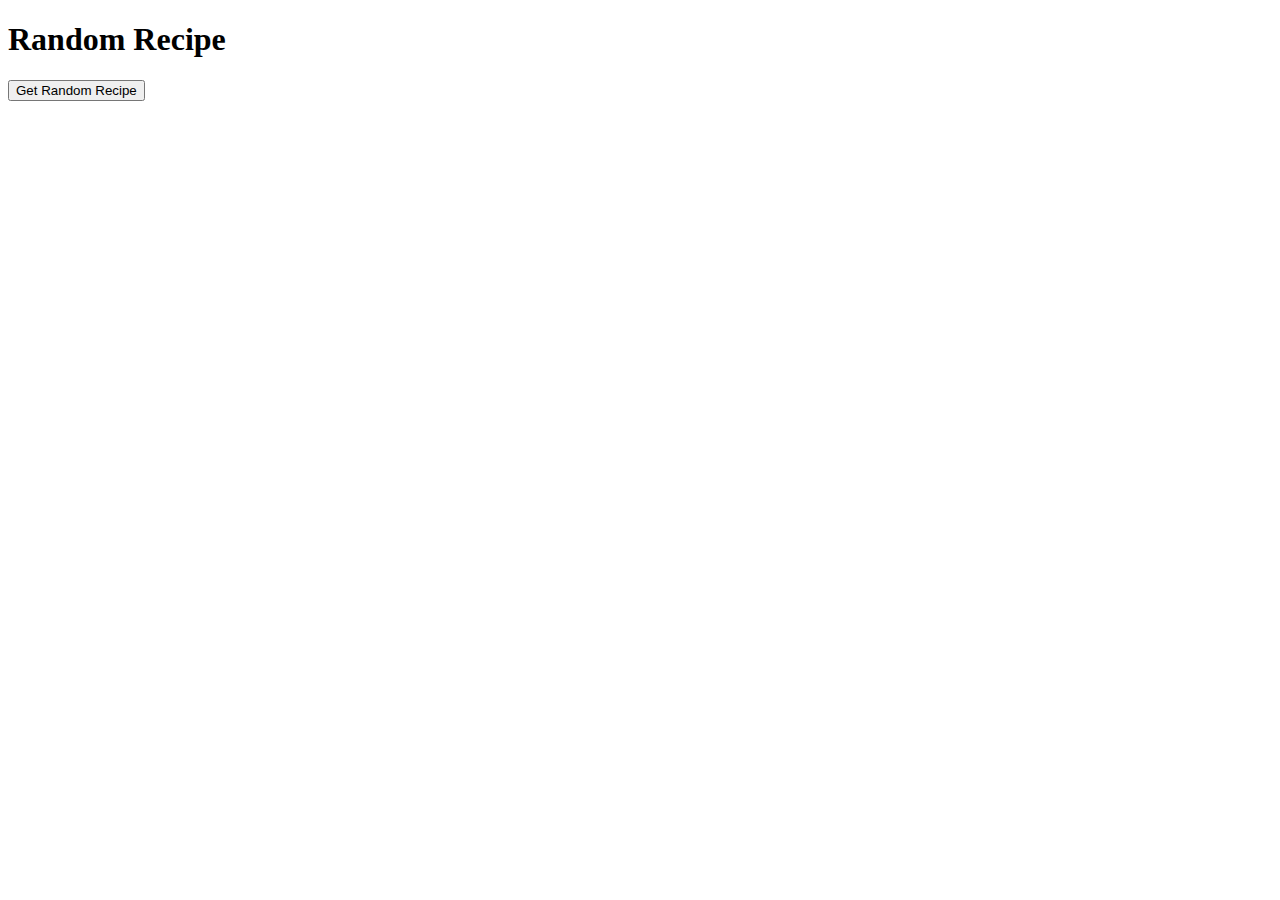
==== index.html @ 814a8550 "M" ====
<!DOCTYPE html>
<html lang="en">
<head>
    <meta charset="UTF-8">
    <meta name="viewport" content="width=device-width, initial-scale=1.0">
    <title>Random Recipe</title>
    <link rel="stylesheet" href="styles.css">
</head>
<body>
    <div class="container">
        <h1 data-lang-en="Random Recipe" data-lang-ar="وصفة عشوائية">Random Recipe</h1>
        <button onclick="getRandomRecipe()" data-lang-en="Get Random Recipe" data-lang-ar="احصل على وصفة عشوائية">Get Random Recipe</button>
    </div>
    <script src="script.js"></script>
</body>
</html>
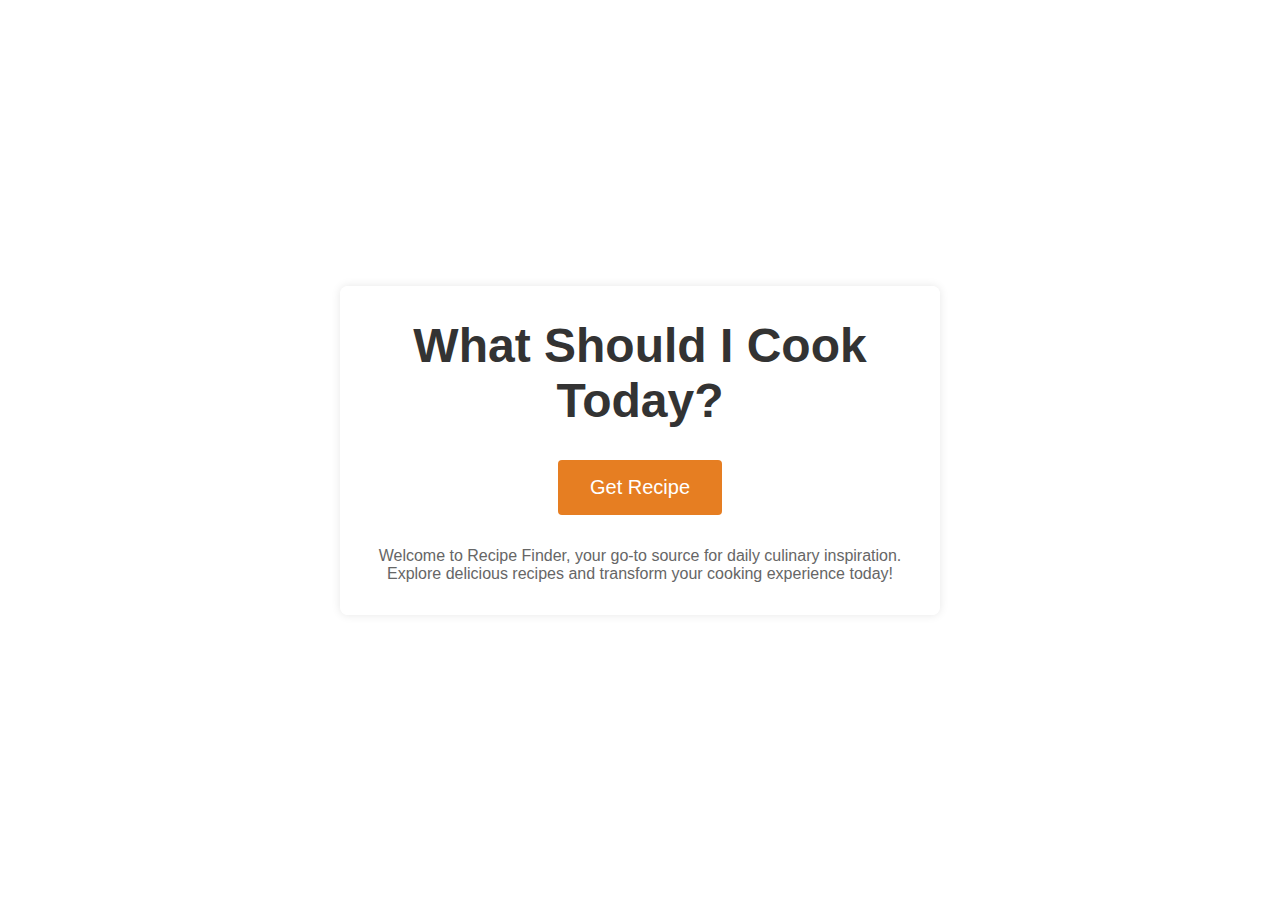
==== commit da69f522: "M" ====
--- a/index.html
+++ b/index.html
@@ -3,13 +3,21 @@
 <head>
     <meta charset="UTF-8">
     <meta name="viewport" content="width=device-width, initial-scale=1.0">
-    <title>Random Recipe</title>
-    <link rel="stylesheet" href="styles.css">
+    <title>Recipe Finder</title>
+    <link rel="stylesheet" href="style.css">
 </head>
 <body>
     <div class="container">
-        <h1 data-lang-en="Random Recipe" data-lang-ar="وصفة عشوائية">Random Recipe</h1>
-        <button onclick="getRandomRecipe()" data-lang-en="Get Random Recipe" data-lang-ar="احصل على وصفة عشوائية">Get Random Recipe</button>
+        <header>
+            <h1>What Should I Cook Today?</h1>
+        </header>
+        <main>
+            <button class="btn" onclick="getRandomRecipe()">Get Recipe</button>
+            <div id="error"></div>
+        </main>
+        <footer>
+            <p>Welcome to Recipe Finder, your go-to source for daily culinary inspiration. Explore delicious recipes and transform your cooking experience today!</p>
+        </footer>
     </div>
     <script src="script.js"></script>
 </body>
--- a/style.css
+++ b/style.css
@@ -0,0 +1,150 @@
+/* Basic reset */
+* {
+    margin: 0;
+    padding: 0;
+    box-sizing: border-box;
+}
+
+/* Set up the body style */
+body {
+    font-family: 'Arial', sans-serif;
+    background: url('images/two-black-casseroles.jpg') no-repeat center center fixed;
+    background-size: cover;
+    color: #333;
+    display: flex;
+    justify-content: center;
+    align-items: center;
+    min-height: 100vh;
+    overflow: auto;
+}
+
+/* Container for the main content */
+.container {
+    text-align: center;
+    background: rgba(255, 255, 255, 0.9);
+    padding: 2rem;
+    border-radius: 8px;
+    box-shadow: 0 0 10px rgba(0, 0, 0, 0.1);
+    max-width: 600px;
+    width: 100%;
+    overflow: auto;
+}
+
+/* Header styling */
+header h1 {
+    font-size: 3rem;
+    margin-bottom: 2rem;
+    color: #333;
+}
+
+/* Main content styling */
+main {
+    margin-bottom: 2rem;
+}
+
+/* Recipe details styling */
+#recipe-details {
+    text-align: left;
+}
+
+#recipe-details h2 {
+    font-size: 2rem;
+    margin-bottom: 1rem;
+}
+
+#recipe-details img {
+    max-width: 100%;
+    height: auto;
+    margin-bottom: 1rem;
+}
+
+/* Time and servings styling */
+.time-servings {
+    border: 1px solid #ccc;
+    padding: 1rem;
+    border-radius: 8px;
+    margin-bottom: 1rem;
+    background-color: #f9f9f9;
+    display: flex;
+    flex-direction: column;
+    align-items: flex-start;
+}
+
+.time-servings p {
+    display: flex;
+    align-items: center;
+    font-size: 1rem;
+    color: #666;
+    margin-bottom: 0.5rem;
+}
+
+.time-servings p span {
+    margin-left: 0.5rem;
+}
+
+.time-servings p svg {
+    width: 20px;
+    height: 20px;
+    fill: #333;
+}
+
+#recipe-details ul {
+    list-style-type: disc;
+    padding-left: 1.5rem;
+    margin-bottom: 1rem;
+    color: #666;
+}
+
+#recipe-details div {
+    font-size: 1rem;
+    margin-bottom: 1rem;
+    color: #666;
+}
+
+/* Footer styling */
+footer {
+    margin-top: 2rem;
+    font-size: 1rem;
+    color: #666;
+}
+
+/* Button styling */
+.btn {
+    display: inline-block;
+    background: #e67e22;
+    color: #fff;
+    padding: 1rem 2rem;
+    font-size: 1.25rem;
+    border: none;
+    border-radius: 4px;
+    cursor: pointer;
+    transition: background 0.3s ease;
+}
+
+.btn:hover {
+    background: #d35400;
+}
+
+/* Responsive design */
+@media (max-width: 600px) {
+    .container {
+        padding: 1rem;
+    }
+
+    header h1 {
+        font-size: 1.5rem;
+    }
+
+    header p {
+        font-size: 0.875rem;
+    }
+
+    .btn {
+        padding: 0.5rem 1rem;
+        font-size: 0.875rem;
+    }
+
+    footer {
+        font-size: 0.75rem;
+    }
+}
